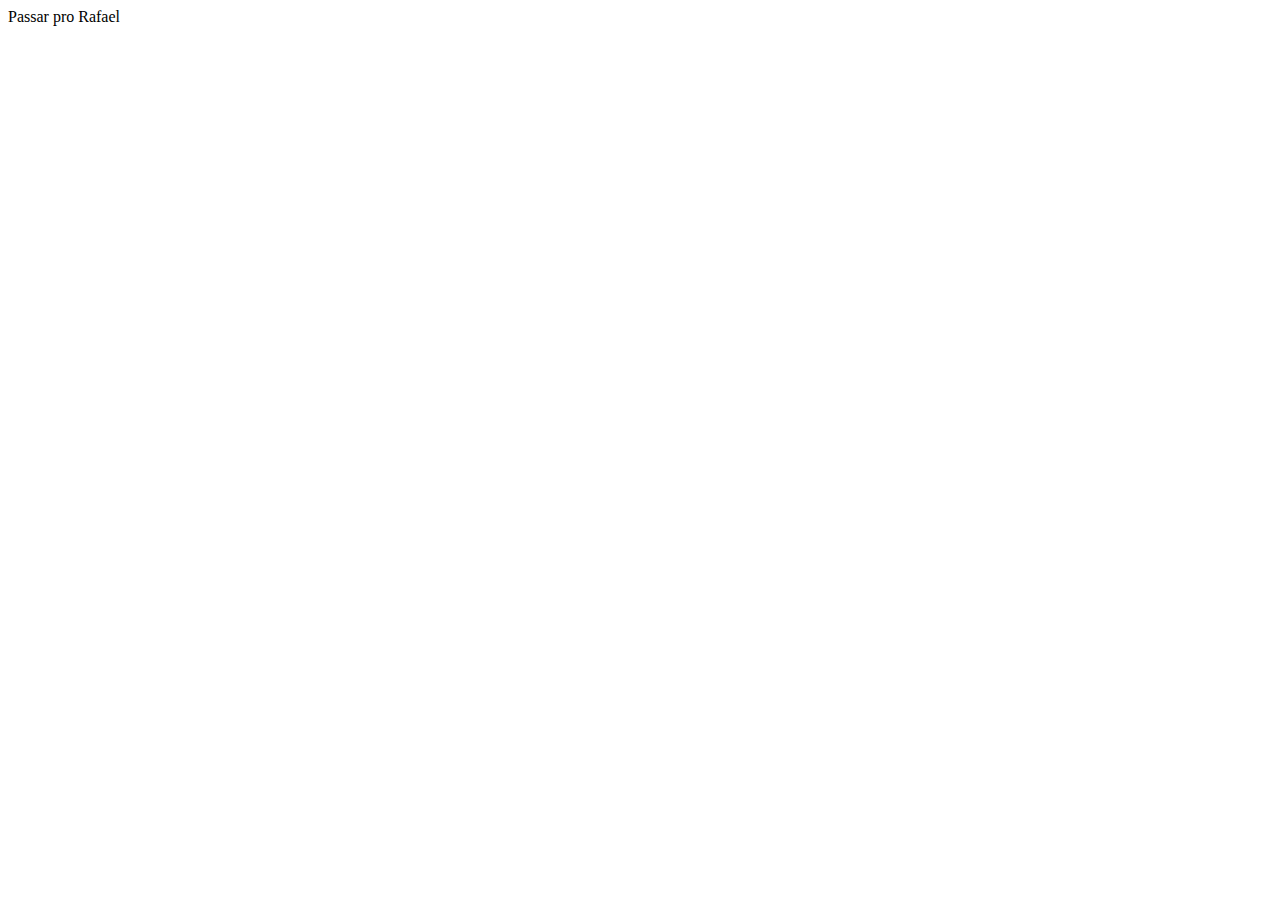
==== index.html @ 16b03e11 "meu branch novo teste" ====
<!DOCTYPE html>
<html lang="pt-br">
  <head>
    <meta charset="UTF-8" />
    <meta http-equiv="X-UA-Compatible" content="IE=edge" />
    <meta name="viewport" content="width=device-width, initial-scale=1.0" />
    <title>Grupo 42</title>
    <link rel="stylesheet" href="style.css" />
  </head>
  <body>
    Passar pro Rafael
    <script src="main.js"></script>
  </body>
</html>
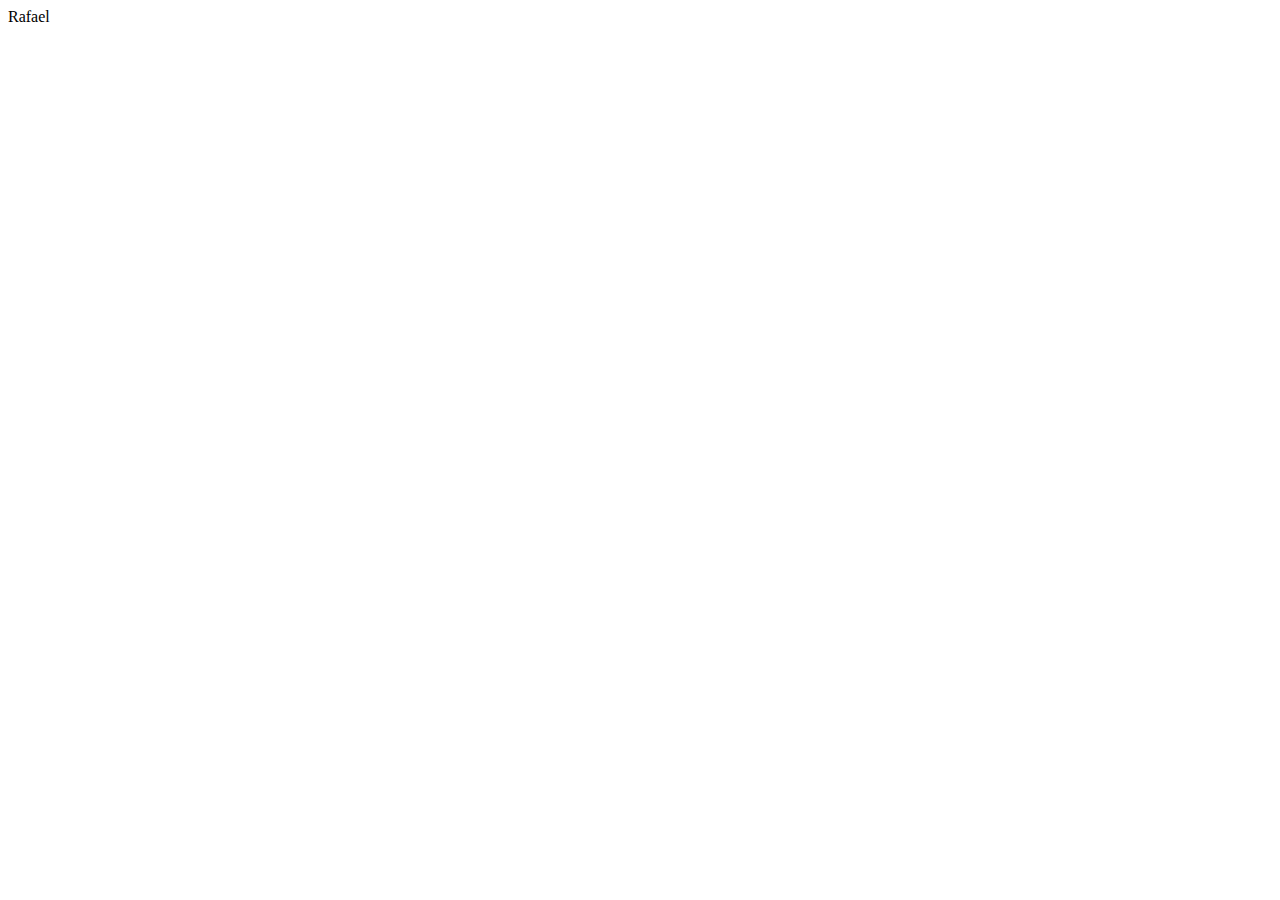
==== commit 0d819bb1: "Commit Teste" ====
--- a/index.html
+++ b/index.html
@@ -8,7 +8,7 @@
     <link rel="stylesheet" href="style.css" />
   </head>
   <body>
-    Passar pro Rafael
+    Rafael
     <script src="main.js"></script>
   </body>
 </html>
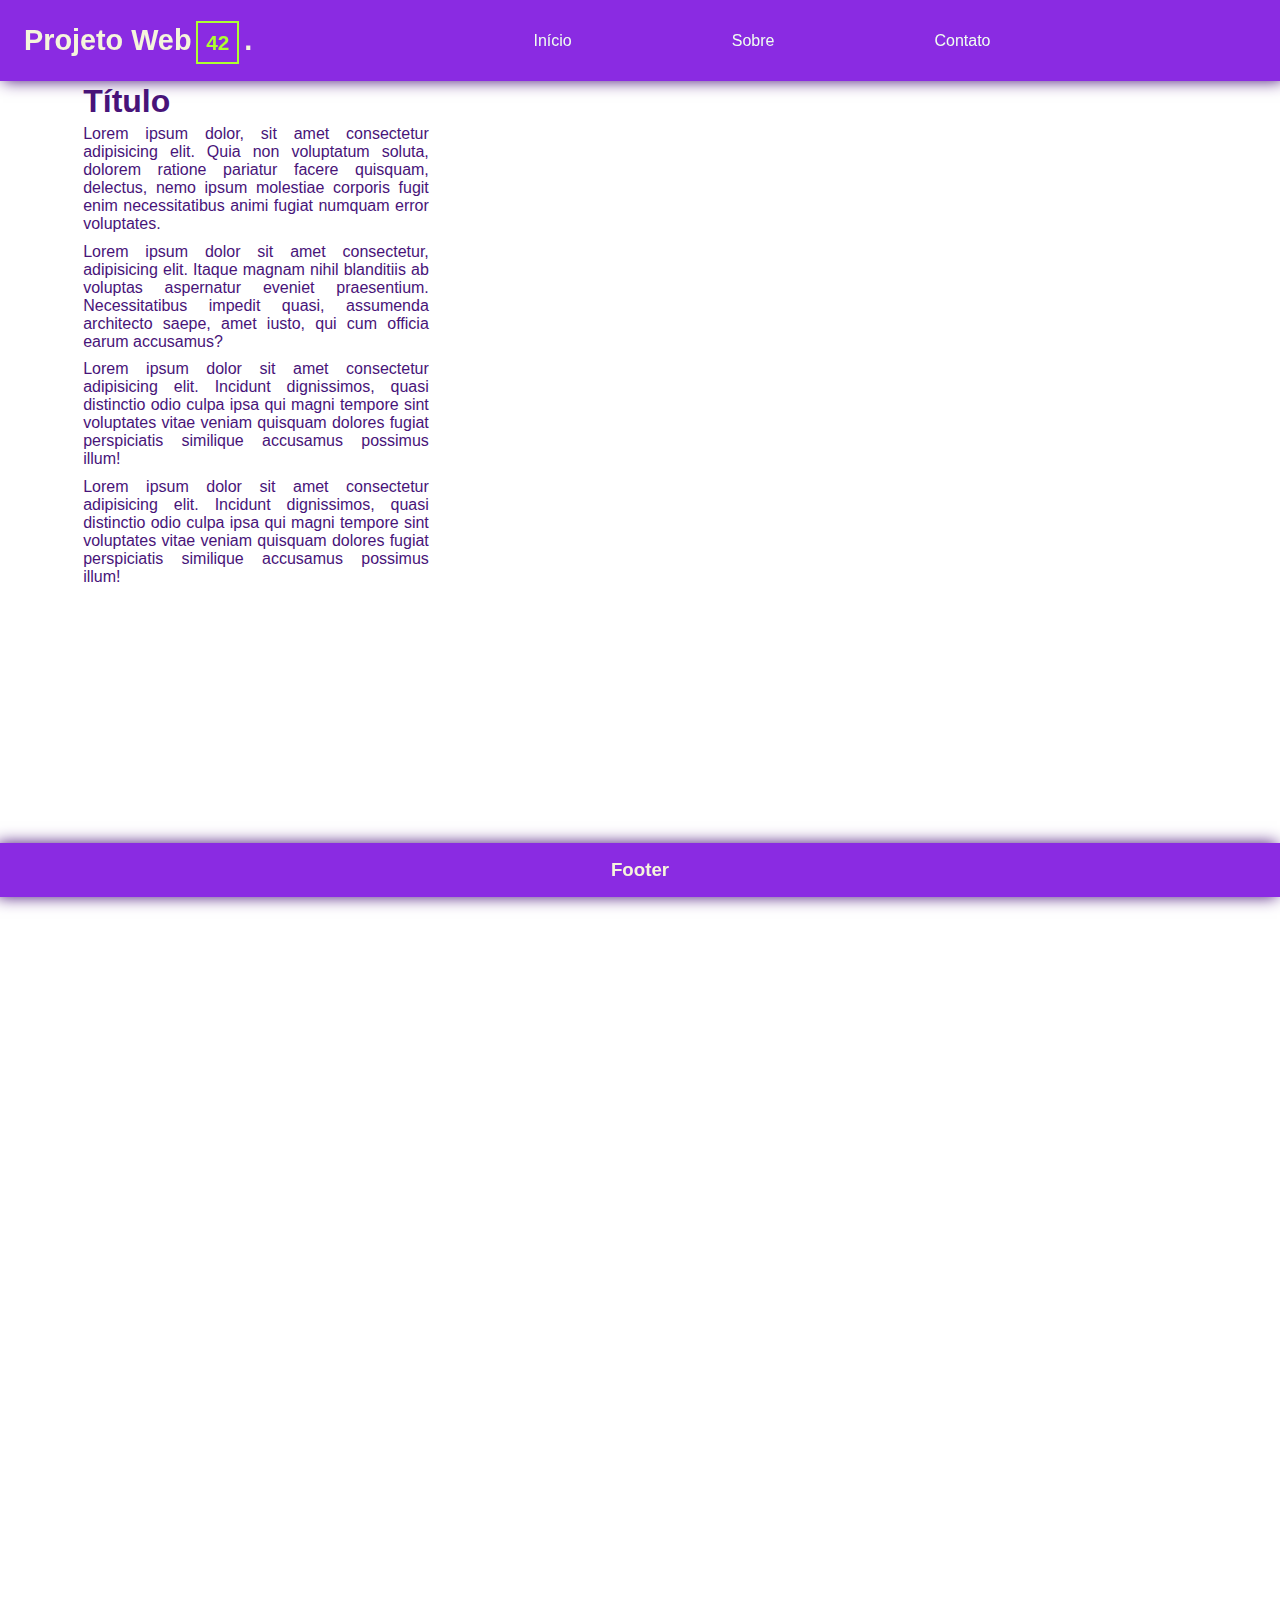
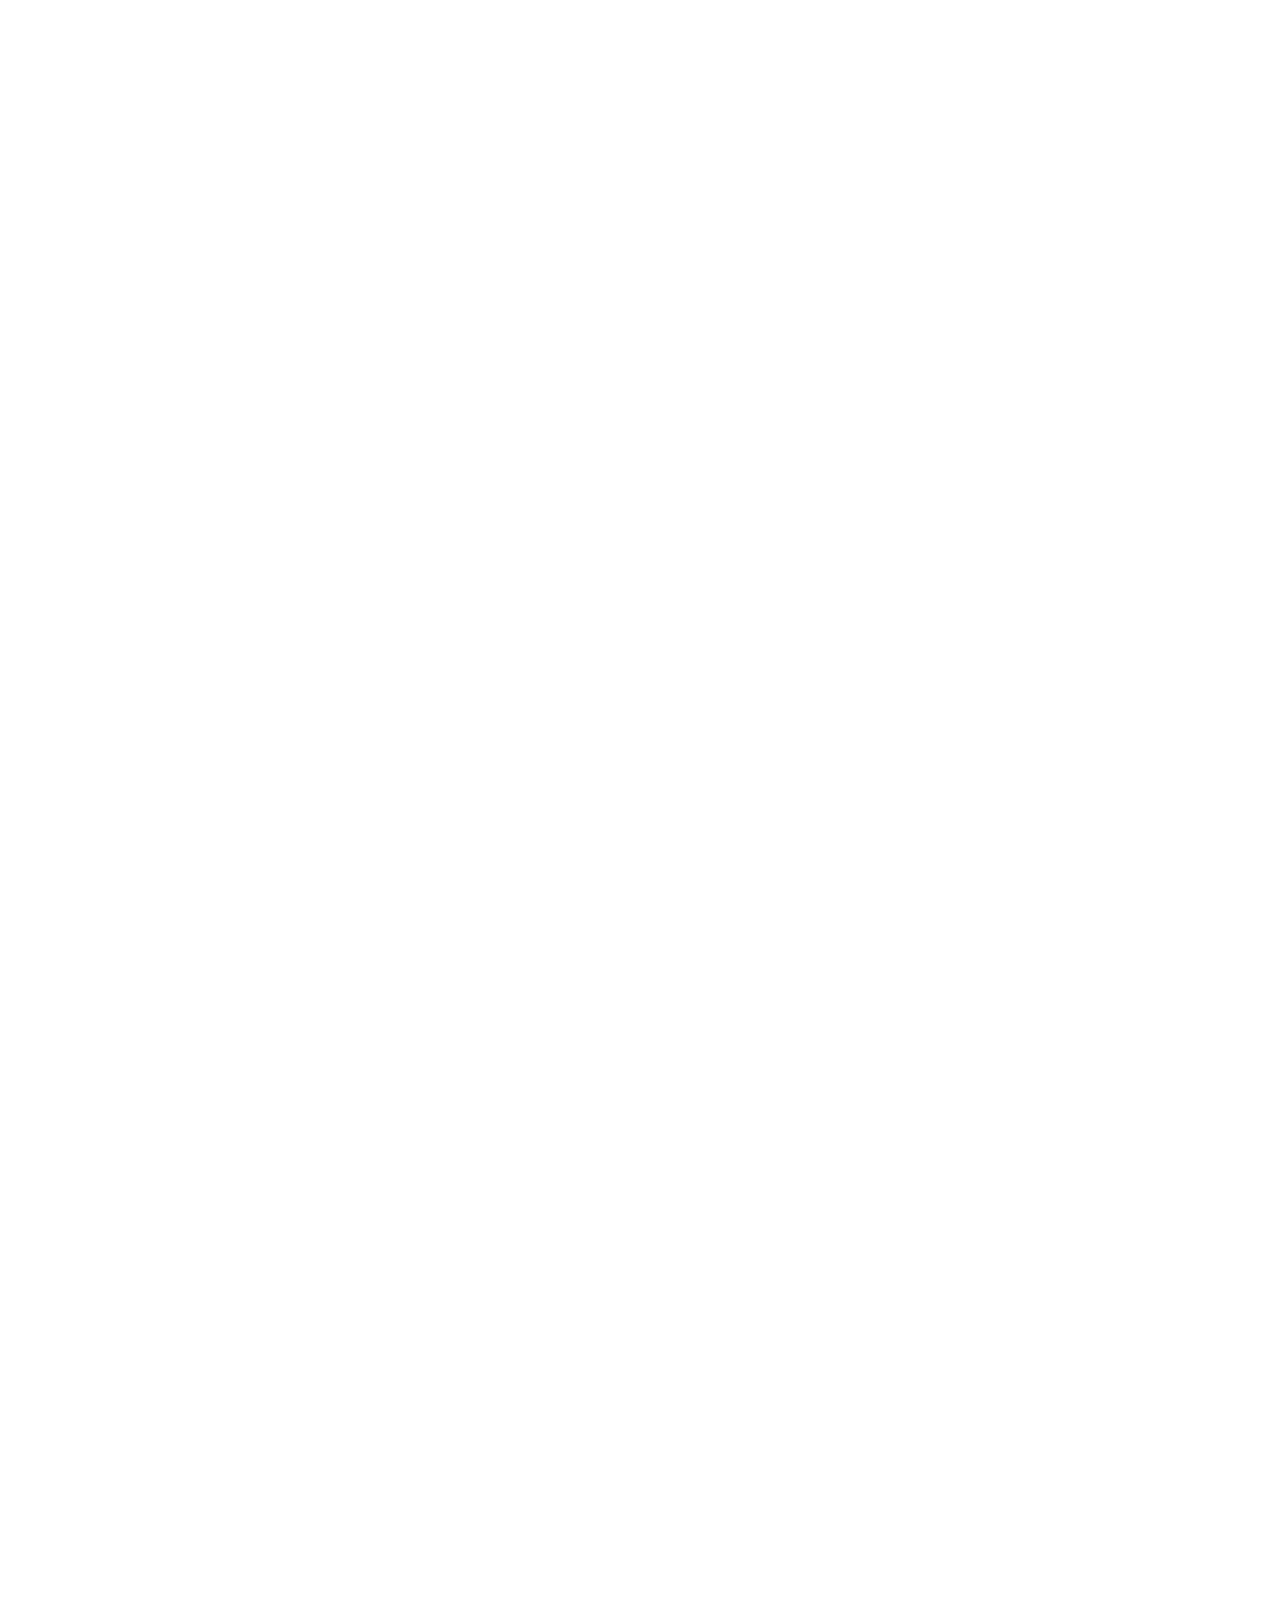
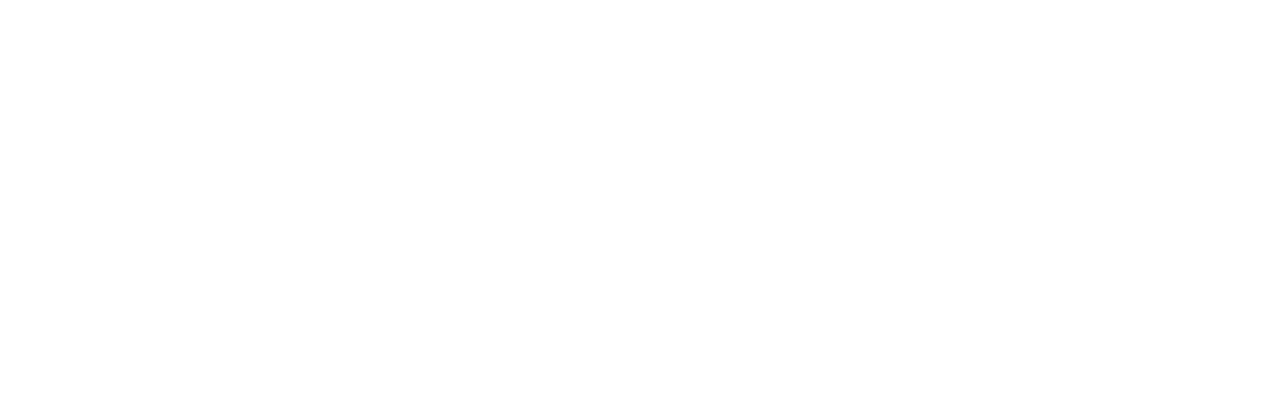
==== commit e29244ca: "header e footer fixados" ====
--- a/index.html
+++ b/index.html
@@ -8,7 +8,50 @@
     <link rel="stylesheet" href="style.css" />
   </head>
   <body>
-    Rafael
+    <header>
+      <div class="logo">
+        <h1>Projeto Web<span>42</span>.</h1>
+      </div>
+      <div class="menu">
+        <ul>
+          <li><a href="#">Início</a></li>
+          <li><a href="#">Sobre</a></li>
+          <li><a href="#">Contato</a></li>
+        </ul>
+      </div>
+    </header>
+
+    <main>
+      <h1>Título</h1>
+      <p>
+        Lorem ipsum dolor, sit amet consectetur adipisicing elit. Quia non
+        voluptatum soluta, dolorem ratione pariatur facere quisquam, delectus,
+        nemo ipsum molestiae corporis fugit enim necessitatibus animi fugiat
+        numquam error voluptates.
+      </p>
+      <p>
+        Lorem ipsum dolor sit amet consectetur, adipisicing elit. Itaque magnam
+        nihil blanditiis ab voluptas aspernatur eveniet praesentium.
+        Necessitatibus impedit quasi, assumenda architecto saepe, amet iusto,
+        qui cum officia earum accusamus?
+      </p>
+      <p>
+        Lorem ipsum dolor sit amet consectetur adipisicing elit. Incidunt
+        dignissimos, quasi distinctio odio culpa ipsa qui magni tempore sint
+        voluptates vitae veniam quisquam dolores fugiat perspiciatis similique
+        accusamus possimus illum!
+      </p>
+      <p>
+        Lorem ipsum dolor sit amet consectetur adipisicing elit. Incidunt
+        dignissimos, quasi distinctio odio culpa ipsa qui magni tempore sint
+        voluptates vitae veniam quisquam dolores fugiat perspiciatis similique
+        accusamus possimus illum!
+      </p>
+    </main>
+
+    <footer>
+      <h3>Footer</h3>
+    </footer>
     <script src="main.js"></script>
   </body>
 </html>
--- a/style.css
+++ b/style.css
@@ -0,0 +1,84 @@
+* {
+  margin: 0;
+  padding: 0;
+  box-sizing: border-box;
+}
+
+body {
+  font-family: 'Segoe UI', Tahoma, Geneva, Verdana, sans-serif;
+  height: 400vh;
+}
+
+header {
+  display: flex;
+  width: 100vw;
+  position: fixed;
+  padding: 1.5rem;
+  background: blueviolet;
+  box-shadow: 3px 0 15px rgb(72, 20, 121);
+}
+
+.logo {
+  display: inline-block;
+  width: 18rem;
+}
+
+header h1 {
+  font-size: 1.8rem;
+  color: beige;
+}
+
+header span {
+  font-size: 1.3rem;
+  padding: 0.5rem;
+  margin: 0.3rem;
+  color: greenyellow;
+  border: 2px solid greenyellow;
+}
+
+.menu {
+  display: grid;
+  place-content: center;
+  width: 56.25rem;
+}
+
+.menu ul {
+  display: flex;
+  align-items: center;
+  justify-content: flex-end;
+  list-style: none;
+}
+
+.menu ul li {
+  margin: 0 3rem;
+}
+
+.menu ul li a {
+  color: honeydew;
+  text-decoration: none;
+  padding: 2rem;
+}
+
+footer {
+  position: fixed;
+  width: 100vw;
+  top: calc(100vh - 57px);
+  text-align: center;
+  background: blueviolet;
+  color: beige;
+  padding: 1rem;
+  box-shadow: -3px 0 15px rgb(72, 20, 121);
+}
+
+main {
+  padding: 1.5rem;
+  width: 40%;
+  padding: 5.2rem;
+  color: rgb(72, 20, 121);
+}
+
+main p {
+  padding: 0.3rem 0;
+  text-align: justify;
+  color: rgb(72, 20, 121);
+}
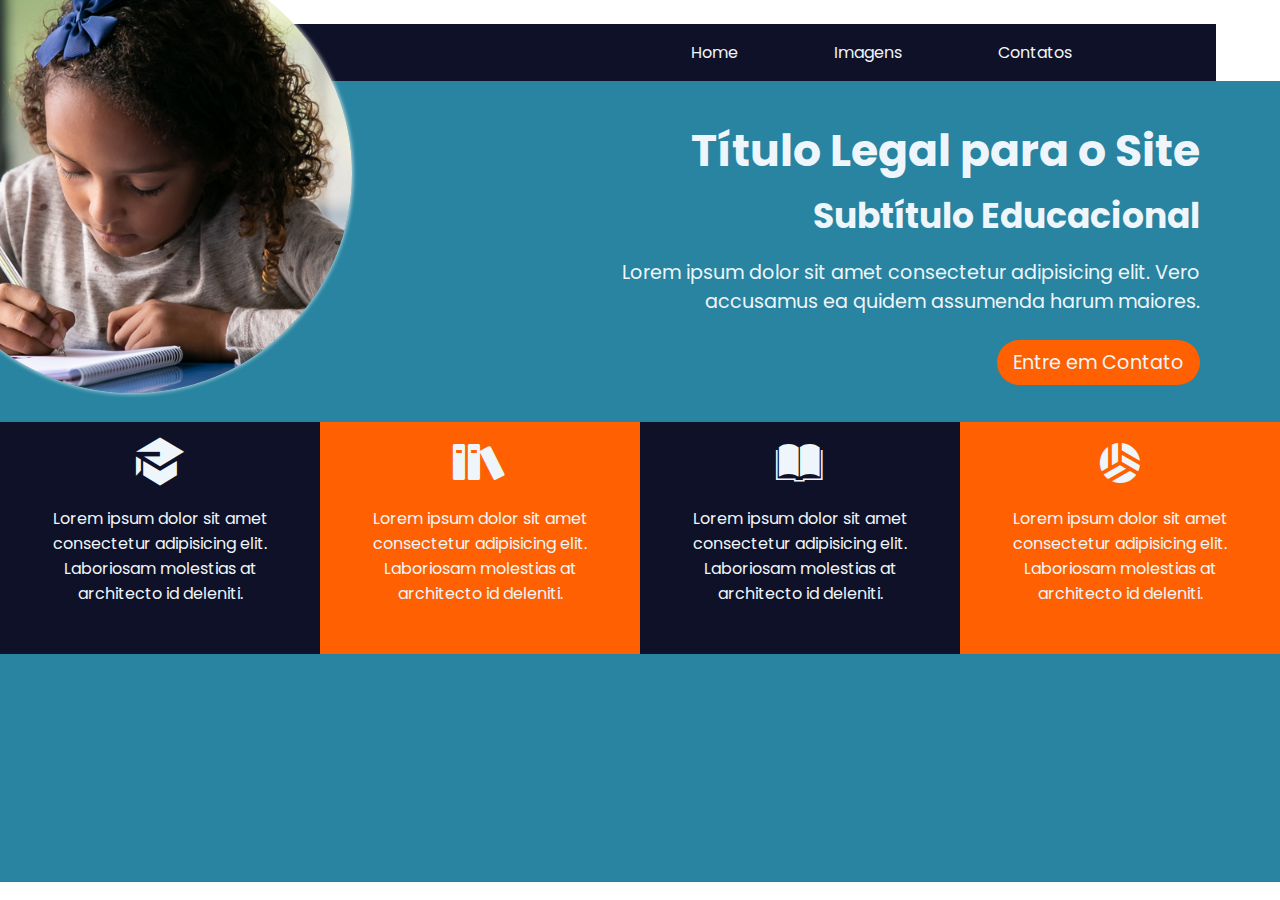
==== commit 5df1a4c9: "Merge pull request #3 from Grupo42/gothmate" ====
--- a/index.html
+++ b/index.html
@@ -1,57 +1,85 @@
 <!DOCTYPE html>
-<html lang="pt-br">
+<html lang="en">
   <head>
     <meta charset="UTF-8" />
     <meta http-equiv="X-UA-Compatible" content="IE=edge" />
     <meta name="viewport" content="width=device-width, initial-scale=1.0" />
-    <title>Grupo 42</title>
-    <link rel="stylesheet" href="style.css" />
+    <title>GRUPO Web42</title>
+
+    <link rel="preconnect" href="https://fonts.googleapis.com" />
+    <link rel="preconnect" href="https://fonts.gstatic.com" crossorigin />
+    <link
+      href="https://fonts.googleapis.com/css2?family=Barlow+Semi+Condensed:wght@600;700&family=Poppins:wght@400;500;600&display=swap"
+      rel="stylesheet"
+    />
+
+    <link rel="stylesheet" href="./assets/icons/style.css" />
+    <link rel="stylesheet" href="./css/style.css" />
   </head>
   <body>
-    <header>
-      <div class="logo">
-        <h1>Projeto Web<span>42</span>.</h1>
-      </div>
-      <div class="menu">
+    <div class="container">
+      <header class="nav">
         <ul>
-          <li><a href="#">Início</a></li>
-          <li><a href="#">Sobre</a></li>
-          <li><a href="#">Contato</a></li>
+          <li><a href="#">Home</a></li>
+          <li><a href="#">Imagens</a></li>
+          <li><a href="#">Contatos</a></li>
         </ul>
-      </div>
-    </header>
+      </header>
 
-    <main>
-      <h1>Título</h1>
-      <p>
-        Lorem ipsum dolor, sit amet consectetur adipisicing elit. Quia non
-        voluptatum soluta, dolorem ratione pariatur facere quisquam, delectus,
-        nemo ipsum molestiae corporis fugit enim necessitatibus animi fugiat
-        numquam error voluptates.
-      </p>
-      <p>
-        Lorem ipsum dolor sit amet consectetur, adipisicing elit. Itaque magnam
-        nihil blanditiis ab voluptas aspernatur eveniet praesentium.
-        Necessitatibus impedit quasi, assumenda architecto saepe, amet iusto,
-        qui cum officia earum accusamus?
-      </p>
-      <p>
-        Lorem ipsum dolor sit amet consectetur adipisicing elit. Incidunt
-        dignissimos, quasi distinctio odio culpa ipsa qui magni tempore sint
-        voluptates vitae veniam quisquam dolores fugiat perspiciatis similique
-        accusamus possimus illum!
-      </p>
-      <p>
-        Lorem ipsum dolor sit amet consectetur adipisicing elit. Incidunt
-        dignissimos, quasi distinctio odio culpa ipsa qui magni tempore sint
-        voluptates vitae veniam quisquam dolores fugiat perspiciatis similique
-        accusamus possimus illum!
-      </p>
-    </main>
+      <main class="main-page">
+        <section class="menina">
+          <img src="./assets/girlwriting.png" alt="Menina estudando" />
+        </section>
 
-    <footer>
-      <h3>Footer</h3>
-    </footer>
-    <script src="main.js"></script>
+        <section class="texto-principal">
+          <h1>Título Legal para o Site</h1>
+          <h2>Subtítulo Educacional</h2>
+          <p>
+            Lorem ipsum dolor sit amet consectetur adipisicing elit. Vero
+            accusamus ea quidem assumenda harum maiores.
+          </p>
+          <a href="#contact">Entre em Contato</a>
+        </section>
+
+        <div class="container-footer">
+          <div class="first bloco">
+            <div class="icon">
+              <i class="icon-education"></i>
+            </div>
+            <p>
+              Lorem ipsum dolor sit amet consectetur adipisicing elit.
+              Laboriosam molestias at architecto id deleniti.
+            </p>
+          </div>
+          <div class="second bloco">
+            <div class="icon">
+              <i class="icon-books"></i>
+            </div>
+            <p>
+              Lorem ipsum dolor sit amet consectetur adipisicing elit.
+              Laboriosam molestias at architecto id deleniti.
+            </p>
+          </div>
+          <div class="third bloco">
+            <div class="icon">
+              <i class="icon-reading"></i>
+            </div>
+            <p>
+              Lorem ipsum dolor sit amet consectetur adipisicing elit.
+              Laboriosam molestias at architecto id deleniti.
+            </p>
+          </div>
+          <div class="fourth bloco">
+            <div class="icon">
+              <i class="icon-sports_volleyball"></i>
+            </div>
+            <p>
+              Lorem ipsum dolor sit amet consectetur adipisicing elit.
+              Laboriosam molestias at architecto id deleniti.
+            </p>
+          </div>
+        </div>
+      </main>
+    </div>
   </body>
 </html>
--- a/assets/icons/style.css
+++ b/assets/icons/style.css
@@ -0,0 +1,81 @@
+@font-face {
+  font-family: 'icomoon';
+  src:  url('fonts/icomoon.eot?xunvjt');
+  src:  url('fonts/icomoon.eot?xunvjt#iefix') format('embedded-opentype'),
+    url('fonts/icomoon.ttf?xunvjt') format('truetype'),
+    url('fonts/icomoon.woff?xunvjt') format('woff'),
+    url('fonts/icomoon.svg?xunvjt#icomoon') format('svg');
+  font-weight: normal;
+  font-style: normal;
+  font-display: block;
+}
+
+[class^="icon-"], [class*=" icon-"] {
+  /* use !important to prevent issues with browser extensions that change fonts */
+  font-family: 'icomoon' !important;
+  speak: never;
+  font-style: normal;
+  font-weight: normal;
+  font-variant: normal;
+  text-transform: none;
+  line-height: 1;
+
+  /* Better Font Rendering =========== */
+  -webkit-font-smoothing: antialiased;
+  -moz-osx-font-smoothing: grayscale;
+}
+
+.icon-sports_volleyball:before {
+  content: "\e906";
+}
+.icon-icon-menu:before {
+  content: "\e901";
+}
+.icon-book:before {
+  content: "\e907";
+}
+.icon-reading:before {
+  content: "\e907";
+}
+.icon-education:before {
+  content: "\e908";
+}
+.icon-books:before {
+  content: "\e909";
+}
+.icon-library:before {
+  content: "\e909";
+}
+.icon-archive:before {
+  content: "\e909";
+}
+.icon-whatsapp:before {
+  content: "\e902";
+}
+.icon-youtube:before {
+  content: "\e903";
+}
+.icon-brand:before {
+  content: "\e903";
+}
+.icon-social:before {
+  content: "\e903";
+}
+.icon-instagram:before {
+  content: "\e904";
+}
+.icon-brand1:before {
+  content: "\e904";
+}
+.icon-social1:before {
+  content: "\e904";
+}
+.icon-facebook:before {
+  content: "\e905";
+}
+.icon-facebook-f:before {
+  content: "\e905";
+}
+.icon-icon-arrow-up:before {
+  content: "\e900";
+}
--- a/css/style.css
+++ b/css/style.css
@@ -0,0 +1,134 @@
+* {
+  padding: 0;
+  margin: 0;
+  box-sizing: border-box;
+}
+
+body {
+  font-family: "Poppins", sans-serif;
+}
+
+.container {
+  width: 100vw;
+  color: #EFF6FB;
+}
+
+.nav {
+  display: flex;
+  padding: 1rem;
+  margin: 1.5rem auto 0;
+  background: #0E1127;
+  width: 90vw;
+}
+.nav ul {
+  display: flex;
+  width: 100%;
+  justify-content: flex-end;
+  margin-right: 5rem;
+  align-items: center;
+  list-style: none;
+}
+.nav li {
+  margin: 0 3rem;
+}
+.nav li a {
+  text-decoration: none;
+  color: #EFF6FB;
+  transition: 400ms ease-in-out;
+}
+.nav li a:hover {
+  color: #2884A0;
+}
+
+.main-page {
+  display: flex;
+  position: relative;
+  justify-content: stretch;
+  flex-direction: column;
+  align-items: flex-end;
+  width: 100vw;
+  height: 89vh;
+  background: #2884A0;
+}
+
+.menina {
+  position: absolute;
+  top: 0;
+  left: 0;
+}
+.menina img {
+  position: relative;
+  width: 40vw;
+  box-shadow: 0 0 5px #fff;
+  top: -8rem;
+  left: -5.5rem;
+  border-radius: 50%;
+  width: 80%;
+}
+
+.texto-principal {
+  display: flex;
+  max-width: 50vw;
+  text-align: right;
+  flex-direction: column;
+  align-items: flex-end;
+  margin: 1.8rem 5rem;
+  font-size: 1.2em;
+}
+.texto-principal h1 {
+  margin: 0.5rem 0;
+  font-size: 2.3em;
+}
+.texto-principal h2 {
+  font-size: 1.8em;
+}
+.texto-principal p {
+  margin: 1rem 0;
+  font-size: 1em;
+}
+.texto-principal a {
+  margin: 0.5rem 0;
+  padding: 0.5rem 1rem;
+  background: #FE6002;
+  border-radius: 30px;
+  text-decoration: none;
+  color: #EFF6FB;
+  transition: 400ms ease-in-out;
+}
+.texto-principal a:hover {
+  color: #2884A0;
+  background: #EFF6FB;
+}
+
+.container-footer {
+  display: grid;
+  grid-template-areas: "a b c d";
+  grid-template-columns: 4;
+}
+.container-footer .bloco {
+  display: flex;
+  flex-direction: column;
+  padding-bottom: 3rem;
+}
+.container-footer .bloco .icon {
+  cursor: pointer;
+  z-index: 2;
+  margin: 1rem auto;
+}
+.container-footer .bloco .icon i {
+  font-size: 3rem;
+}
+.container-footer .bloco p {
+  padding: 0 2rem;
+  text-align: center;
+}
+
+.first, .third {
+  background: #0E1127;
+}
+
+.second, .fourth {
+  background: #FE6002;
+}
+
+/*# sourceMappingURL=style.css.map */
